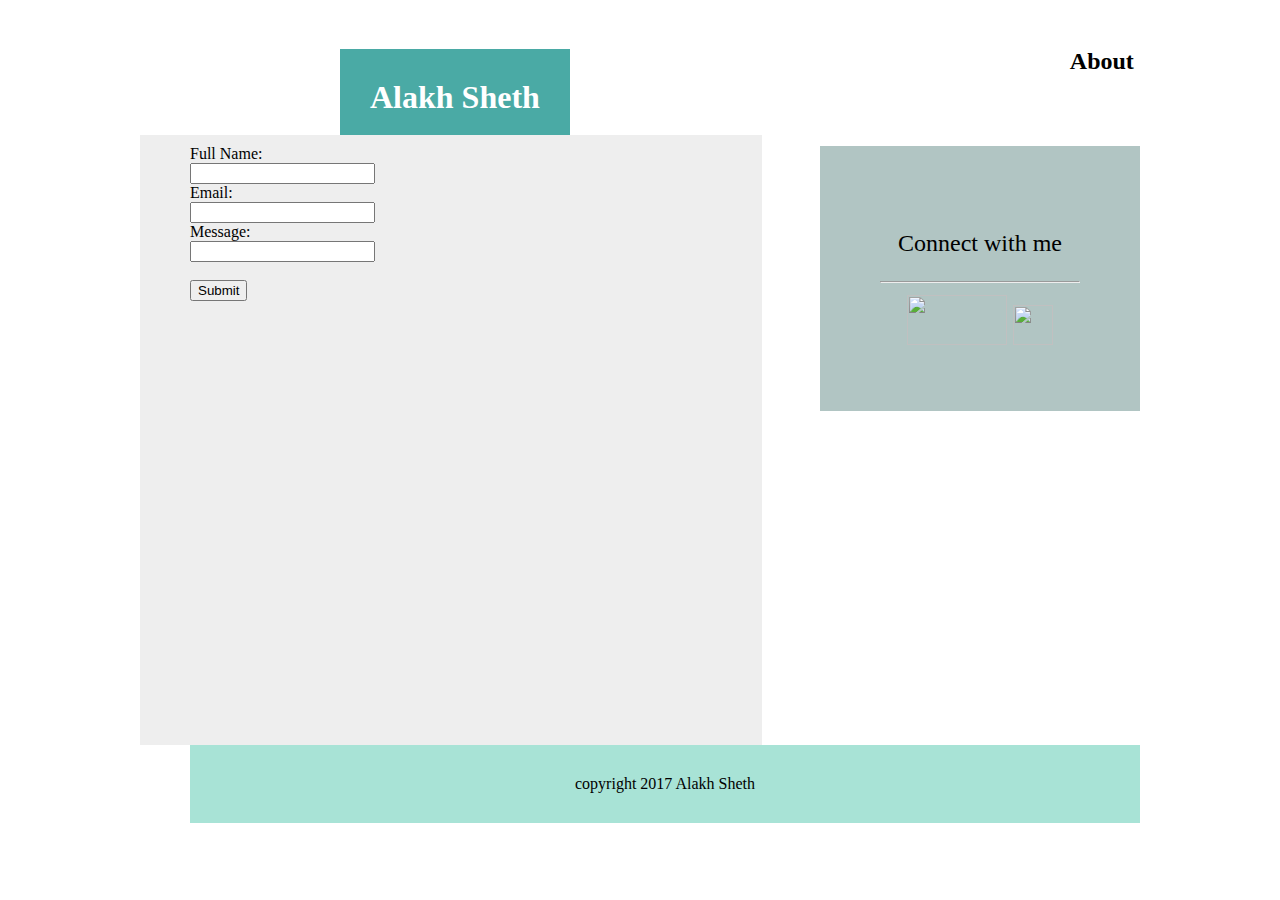
==== contact.html @ c7735a50 "basic portfolio not finished" ====
<!DOCTYPE>

<html>

	<head>
		<meta charset="UTF-8">
		<link rel="stylesheet" href="style.css">
		<title>Contact</title>
	</head>
		
		<body>


			
			<div class="wrapper">


					<h1>Alakh Sheth</h1>

					<h2>About</h2>

				<container>
					<p>Connect with me</p>

					<hr>

					<a href="https://github.com/alakh9"> <img src="https://octicons.github.com/img/og/mark-github.png" width="100px" height="50px"></a>
					<a href="https://www.linkedin.com/in/alakh-sheth-4aa382152/"> <img src="http://1000logos.net/wp-content/uploads/2017/03/Logo-LinkedIn.jpg" width="40px" height="40px"></a>


				</container>

				<section>
					
					<form action="/action_page.php">
 						Full Name:<br>
  						<input type="text" name="name">
 						<br>
  						Email:<br>
 						<input type="text" email="email">
 						<br>
 						Message:<br>
 						<input type="text" name="Message">
  						<br><br>
  						<input type="submit" value="Submit">

					</form> 				
					
				</section>


			<footer>
    		copyright 2017 Alakh Sheth
  			</footer>

			</div>


		</body>
</html>
---- style.css ----
body {
	background: url(https://www.clipartsgram.com/image/1888917347-website20black20background.jpg);
	background-repeat: no-repeat;
	background-size: 150%;
}

.wrapper {
	width: 1000px;
	padding: 20px;
	margin: 0 auto;
}

h1 {
	float: left;
	padding: 30px;
	margin-bottom: 0;
	margin-right: 50%;
	margin-left: 200px;
	color: white;
	background: #4aaaa5;
	text-align: center;
}


container {
	text-align: center;
	font-size: 24px;
	background: #B1C5C3;
	padding: 60px;
	float: right;
	width: 20%;
}

section {
	float:left;
	position: absolute;
	margin-top: 40px;
	padding-top: 10px;
	padding-left: 50px;
	padding-right: 60px;
	clear: both;
	background-color: #eee;
	overflow: auto;
	width: 40%;
	height: 600px;
}


footer {
	clear: both;
	position:relative;
	margin-top: 67%;
 	background-color: #A8E3D6;
 	padding: 30px;
 	text-align: center;
 	margin-left: 50px;
}
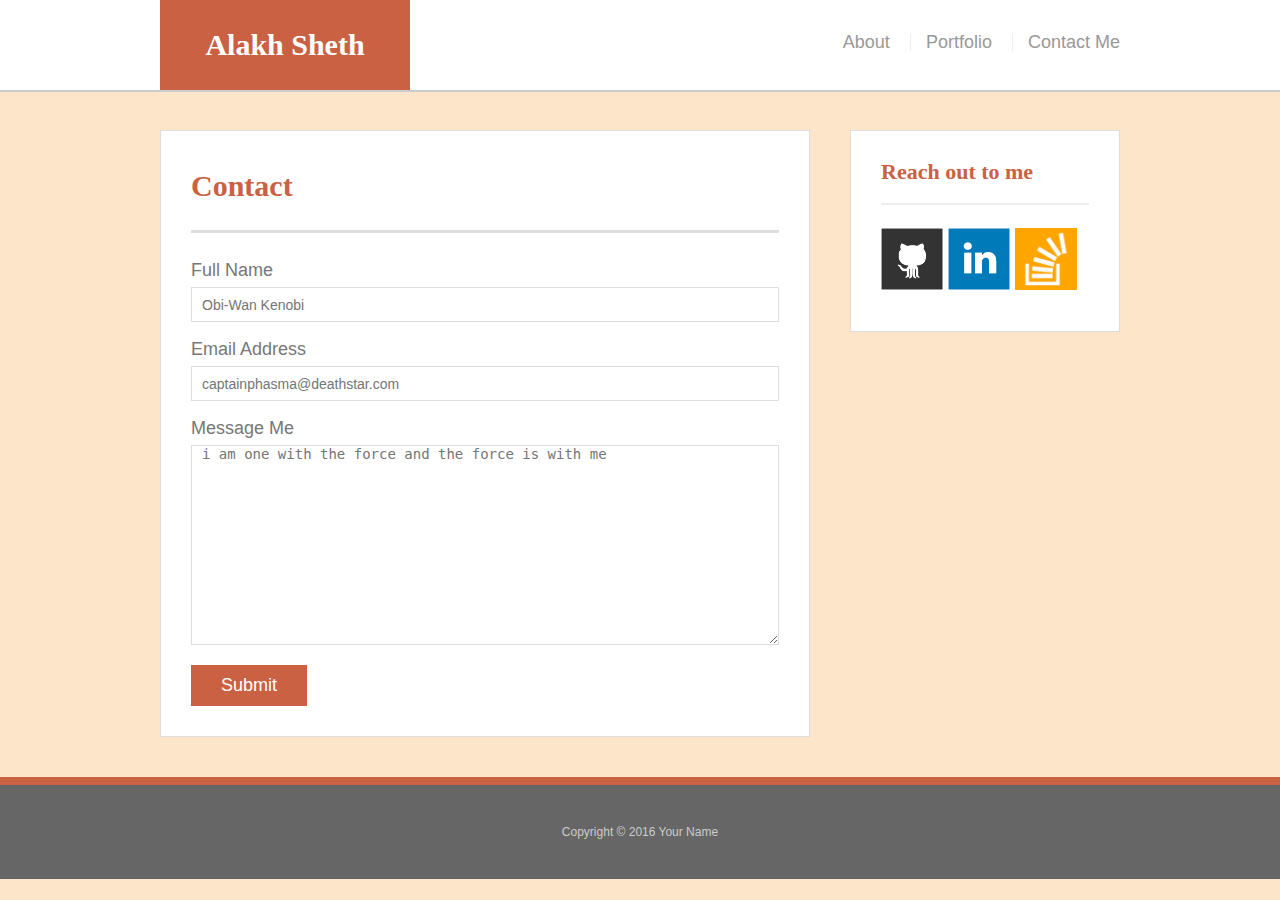
==== commit 8104e795: "updated basic-portfolio" ====
--- a/contact.html
+++ b/contact.html
@@ -1,60 +1,67 @@
-<!DOCTYPE>
-
-<html>
+<!<!DOCTYPE>
+<html lang="en-us">
 
 	<head>
 		<meta charset="UTF-8">
-		<link rel="stylesheet" href="style.css">
-		<title>Contact</title>
+		<title>About Alakh Sheth</title>
+		<link rel="stylesheet" type="text/css" href="assets/css/reset.css">
+		<link rel="stylesheet" type="text/css" href="assets/css/style.css">	
 	</head>
 		
-		<body>
+	<body>
+	  
+	  <header id="masthead">
+		<div class="container"> 
+		  <a href="index.html" id="logo">Alakh Sheth</a>
+		  <nav>
+			  <a href="index.html">About</a>
+			  <a href="portfolio.html">Portfolio</a>
+			  <a href="contact.html">Contact Me</a>
+		  </nav>
+		</div>
+	  </header>
 
+  <div id="main-container" class="container">
+    <section class="main-section">
+      <h1>Contact</h1>
 
-			
-			<div class="wrapper">
+      <form id="contact-form">
+        <ul>
+          <li>
+						<label for="name">Full Name</label>
+						<input type="text" id="name" name="name" placeholder="Obi-Wan Kenobi" required="required">
+						</li>
+						<li>
+						<label for="email">Email Address</label>
+						<input type="email" id="email" name="email" placeholder="captainphasma@deathstar.com" required="required">
+						</li>
+						<li>
+						<label for="message">Message Me</label>
+						<textarea id="message" name="message" placeholder="i am one with the force and the force is with me" required="required"></textarea>
+						</li>
+        </ul>
+        <input type="submit">
+      </form>
 
+    </section>
 
-					<h1>Alakh Sheth</h1>
+    <section class="sidebar">
+      <div id="connect">
+        <h2>Reach out to me</h2>
 
-					<h2>About</h2>
+        <a href="https://github.com/alakh9" target="_blank"><img src="assets/images/github-128.png" class="social" alt="Git Hub"></a>
+				<a href="https://www.linkedin.com/in/alakh-sheth-4aa382152/" target="_blank"><img src="assets/images/linkedin-128.png"class="social" alt="Linked In"></a>
+				<a href="https://stackoverflow.com/users/8887549/alakh-sheth?tab=profile" target="_blank"><img src="assets/images/stackoverflow-128.png" class="social" alt="Stack Overflow"></a>
+				
+      </div>
+    </section>
+  </div>
 
-				<container>
-					<p>Connect with me</p>
+  <footer>
+    <div class="container">
+      Copyright &copy; 2016 Your Name
+    </div>
+  </footer>
+</body>
 
-					<hr>
-
-					<a href="https://github.com/alakh9"> <img src="https://octicons.github.com/img/og/mark-github.png" width="100px" height="50px"></a>
-					<a href="https://www.linkedin.com/in/alakh-sheth-4aa382152/"> <img src="http://1000logos.net/wp-content/uploads/2017/03/Logo-LinkedIn.jpg" width="40px" height="40px"></a>
-
-
-				</container>
-
-				<section>
-					
-					<form action="/action_page.php">
- 						Full Name:<br>
-  						<input type="text" name="name">
- 						<br>
-  						Email:<br>
- 						<input type="text" email="email">
- 						<br>
- 						Message:<br>
- 						<input type="text" name="Message">
-  						<br><br>
-  						<input type="submit" value="Submit">
-
-					</form> 				
-					
-				</section>
-
-
-			<footer>
-    		copyright 2017 Alakh Sheth
-  			</footer>
-
-			</div>
-
-
-		</body>
 </html>--- a/assets/css/style.css
+++ b/assets/css/style.css
@@ -0,0 +1,240 @@
+body {
+	font-family: Arial, "Helvetica Neue", Helvetica, sans-serif;
+	font-size: 18px;
+	line-height: 34px;
+	color: #777;
+	background:#FCE5C9;
+  }
+  
+  * {
+	box-sizing: border-box;
+  }
+  
+  /* general */
+  
+  .container {
+	width: 100%;
+	max-width: 960px;
+	margin: 0 auto;
+	clear: both;
+  }
+  
+  h1,
+  h2,
+  h3,
+  p {
+	margin-bottom: 20px;
+  }
+  
+  p:last-child {
+	margin-bottom: 0;
+  }
+  
+  h1,
+  h2,
+  h3 {
+	font-family: Georgia, Times, "Times New Roman", serif;
+	font-weight: 700;
+	color: #c96142;
+  }
+  
+  h1 {
+	padding-bottom: 20px;
+	font-size: 30px;
+	line-height: 49px;
+	border-bottom: 3px solid #ddd;
+  }
+  
+  h2,
+  h3 {
+	font-size: 22px;
+  }
+  
+  /* header */
+  
+  #masthead {
+	position: fixed;
+	z-index: 99;
+	width: 100%;
+	margin: 0 0 30px;
+	overflow: auto;
+	color: #fff;
+	background: #fff;
+	border-bottom: 2px solid #ccc;
+  }
+  
+  #logo {
+	float: left;
+	width: 250px;
+	height: 90px;
+	font-family: Georgia, Times, "Times New Roman", serif;
+	font-size: 30px;
+	font-weight: 700;
+	line-height: 90px;
+	color: #fff;
+	text-align: center;
+	text-decoration: none;
+	background: #c96142;
+  }
+  
+  nav {
+	float: right;
+	margin-top: 25px;
+  }
+  
+  nav a {
+	display: inline-block;
+	padding-left: 15px;
+	margin-left: 15px;
+	line-height: 18px;
+	color: #999;
+	text-decoration: none;
+	border-left: 1px solid #efefef;
+  }
+  
+  nav a:first-child {
+	border-left: 0 none;
+  }
+  
+  /* footer */
+  
+  footer {
+	padding: 30px 0;
+	clear: both;
+	font-size: 12px;
+	color: #fff;
+	color: #ccc;
+	text-align: center;
+	background: #666;
+	border-top: 8px solid #c96142;
+  }
+  
+  /* sidebar */
+  
+  .sidebar {
+	float: right;
+	width: 100%;
+	max-width: 270px;
+	padding: 30px;
+	margin-bottom: 20px;
+	background: #fff;
+	border: 1px solid #ddd;
+  }
+  
+  h3,
+  .sidebar h2 {
+	padding-bottom: 20px;
+	margin-bottom: 15px;
+	line-height: 22px;
+	border-bottom: 2px solid #eee;
+  }
+  
+  .social {
+	width: 62px;
+	height: 62px;
+	margin-top: 8px;
+	margin-right: 5px;
+  }
+  
+  .social:last-child {
+	margin-right: 0;
+  }
+  
+  /* main */
+  
+  #main-container {
+	padding-top: 130px;
+  }
+  
+  .main-section {
+	float: left;
+	width: 100%;
+	max-width: 650px;
+	padding: 30px;
+	margin: 0 0 40px;
+	background: #fff;
+	border: 1px solid #ddd;
+  }
+  
+  /* portfolio page */
+  
+  .work {
+	position: relative;
+	float: left;
+	width: 274px;
+	margin: 20px 0 25px;
+	overflow: auto;
+  }
+  
+  .work:nth-child(even) {
+	margin-right: 40px;
+  }
+  
+  .work img {
+	width: 100%;
+	border: 0 none;
+	opacity: 0.8;
+  }
+  
+  .work h3 {
+	position: absolute;
+	bottom: 20px;
+	width: 100%;
+	padding: 15px;
+	margin-bottom: 0;
+	font-weight: 300;
+	line-height: 30px;
+	color: #fff;
+	text-align: center;
+	background: #c96142;
+	border-bottom: 0;
+  }
+  
+  .auth-image {
+	float: left;
+	width: 200px;
+	height: auto;
+	margin-top: 10px;
+	margin-right: 25px;
+  }
+  
+  /* contact page */
+  
+  #contact-form ul {
+	margin-bottom: 20px;
+  }
+  
+  #contact-form li {
+	margin-bottom: 10px;
+  }
+  
+  label,
+  input[type=text],
+  input[type=email],
+  textarea {
+	display: block;
+	width: 100%;
+  }
+  
+  input[type=text],
+  input[type=email],
+  textarea {
+	height: 35px;
+	padding: 0 10px;
+	font-size: 14px;
+	border: 1px solid #ddd;
+  }
+  
+  textarea {
+	height: 200px;
+  }
+  
+  input[type=submit] {
+	padding: 10px 30px;
+	font-size: 18px;
+	color: #fff;
+	cursor: pointer;
+	background: #c96142;
+	border: 0 none;
+  }
+  